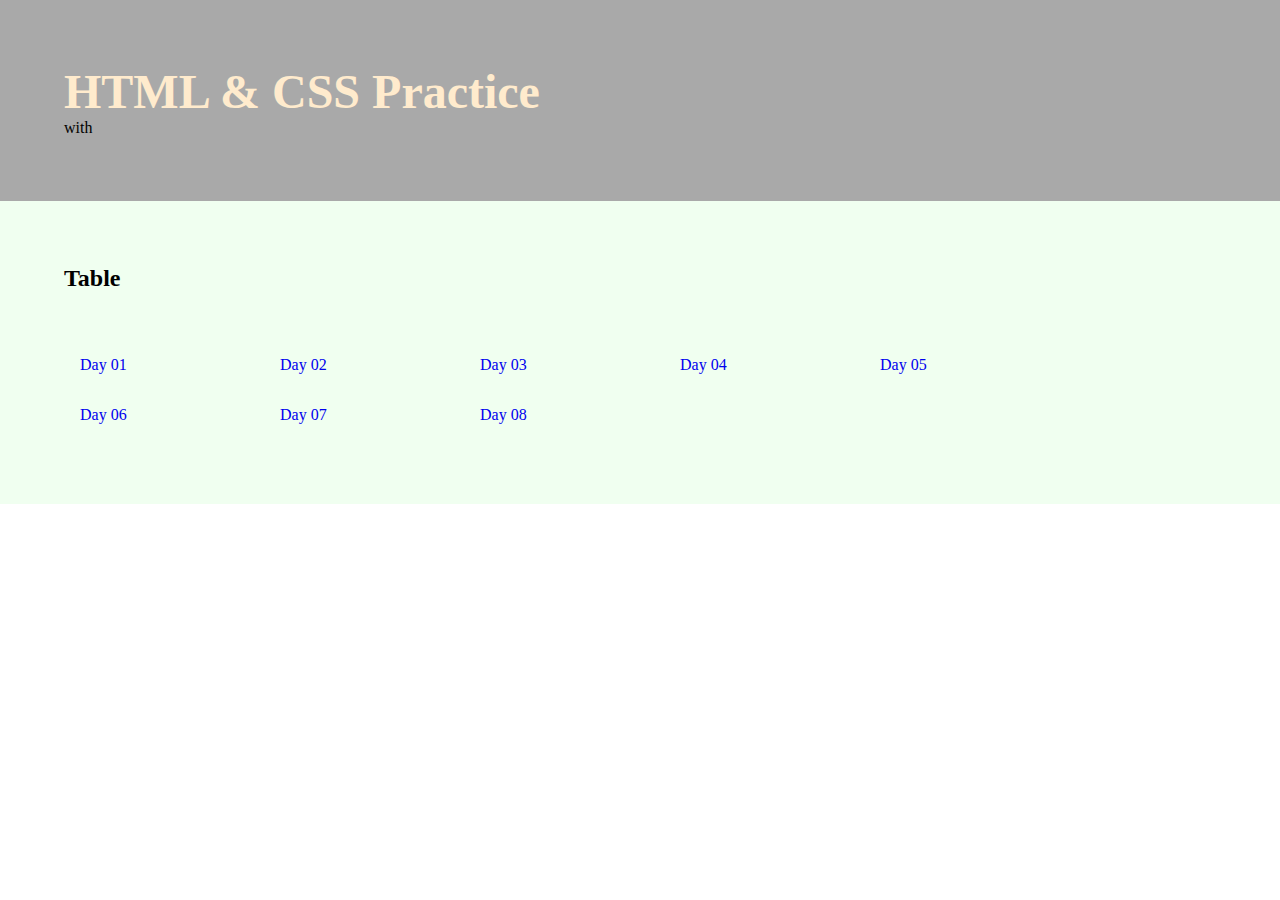
==== index.html @ b3e230f9 "initial commit" ====
<!DOCTYPE html>
<html lang="en">

<head>
    <meta charset="UTF-8">
    <meta http-equiv="X-UA-Compatible" content="IE=edge">
    <meta name="viewport" content="width=device-width, initial-scale=1.0">
    <title>HTML CSS PRACTICE</title>
    <link rel="stylesheet" href="styles.css">
</head>

<body>
    <div class="container">
        <h1 class="title">HTML &amp; CSS Practice</h1>
        <p>with <span></span></p>
    </div>
    <div class="content">
        <h2 class="sub-heading">Table</h2>
        <a href="./Day-01/index.html">Day 01</a>
        <a href="./Day-02/index.html">Day 02</a>
        <a href="./Day-03/index.html">Day 03</a>
        <a href="./Day-04/index.html">Day 04</a>
        <a href="./Day-05/index.html">Day 05</a>
        <a href="./Day-06/index.html">Day 06</a>
        <a href="./Day-07/index.html">Day 07</a>
        <a href="./Day-08/index.html">Day 08</a>
    </div>
</body>

</html>

<script src="https://ajax.googleapis.com/ajax/libs/jquery/2.0.3/jquery.min.js"></script>
<link href="https://codegena.com/assets/css/image-preview-for-link.css" rel="stylesheet">
<script type="text/javascript">
    $(function () {
        $('.content a').miniPreview({ prefetch: 'parenthover' });
    });
</script>
<script src="https://codegena.com/assets/js/image-preview-for-link.js"></script>
---- styles.css ----
* {
    box-sizing: border-box;
    margin: 0;
    padding: 0;
}
.container {
    background-color: darkgrey;
    padding: 4rem;
}
.title {
    font-size: 3rem;
    color: blanchedalmond;
}
.content {
    background-color: honeydew;
    height: 100%;
    padding: 4rem;
    display: flex;
    flex-direction: row;
    flex-wrap: wrap;
}
.sub-heading{
    padding-bottom: 3rem;
    width: 100%;
}
.content a {
    display: block;
    flex-direction: column;
    text-decoration: none;
    cursor: pointer;
    padding: 1rem;
    width: 200px;
}
.content a:hover {
    background-color: azure;
    box-shadow: 2px 2px #000;
}
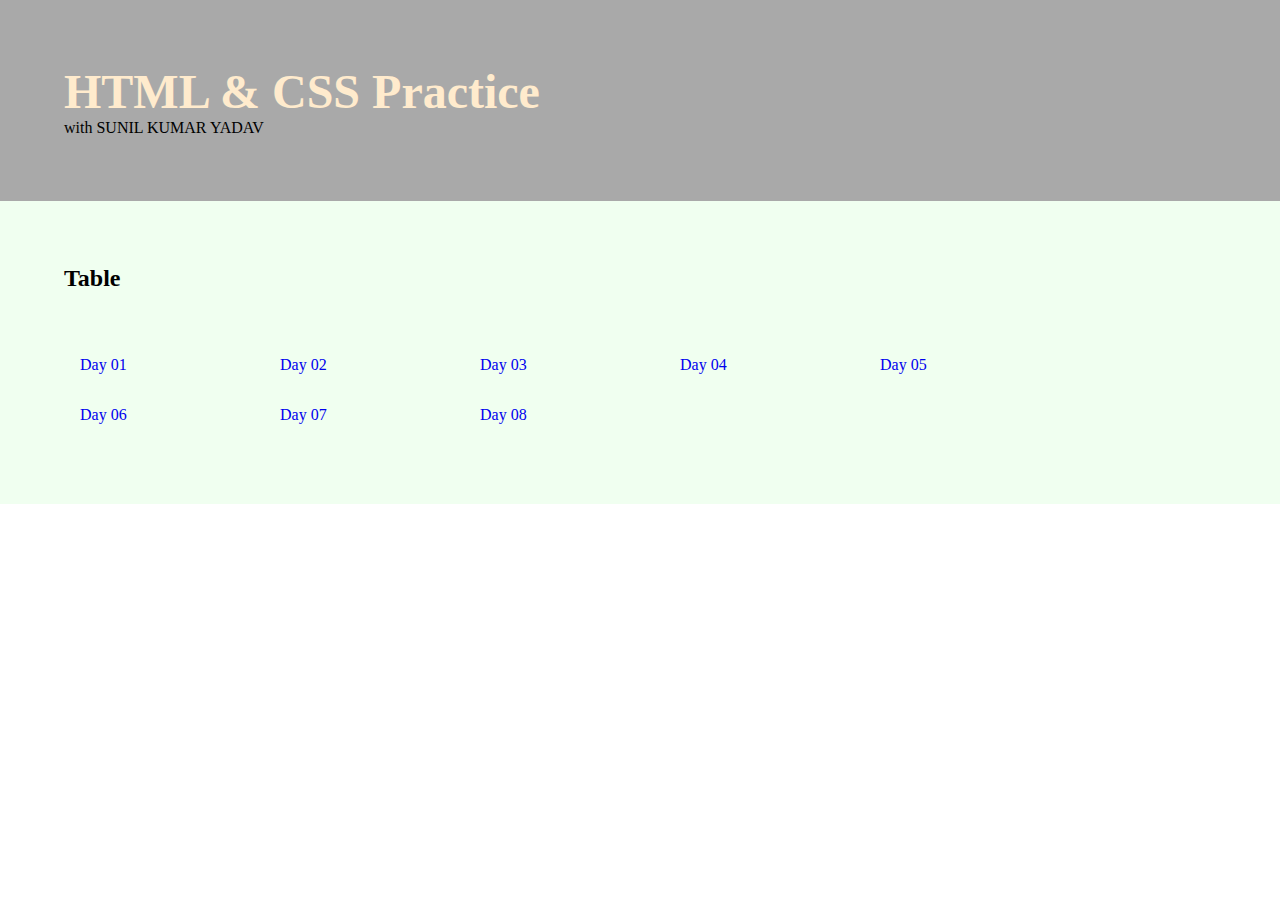
==== commit 32bbfc11: "update display" ====
--- a/index.html
+++ b/index.html
@@ -4,6 +4,10 @@
 <head>
     <meta charset="UTF-8">
     <meta http-equiv="X-UA-Compatible" content="IE=edge">
+    <meta name="description" content="This page contain POC of html-css based tricks and practices." />
+    <meta name="keywords" content="HTML, CSS, JavaScript, Practice">
+    <meta name="author" content="Sunil Kumar Yadav">
+    <meta name="application-name" content="HTML CSS, JavaScript, PRACTICE">
     <meta name="viewport" content="width=device-width, initial-scale=1.0">
     <title>HTML CSS PRACTICE</title>
     <link rel="stylesheet" href="styles.css">
@@ -12,7 +16,7 @@
 <body>
     <div class="container">
         <h1 class="title">HTML &amp; CSS Practice</h1>
-        <p>with <span></span></p>
+        <p>with <span>SUNIL KUMAR YADAV</span></p>
     </div>
     <div class="content">
         <h2 class="sub-heading">Table</h2>
--- a/styles.css
+++ b/styles.css
@@ -12,6 +12,7 @@
     color: blanchedalmond;
 }
 .content {
+    display: flex;
     background-color: honeydew;
     height: 100%;
     padding: 4rem;
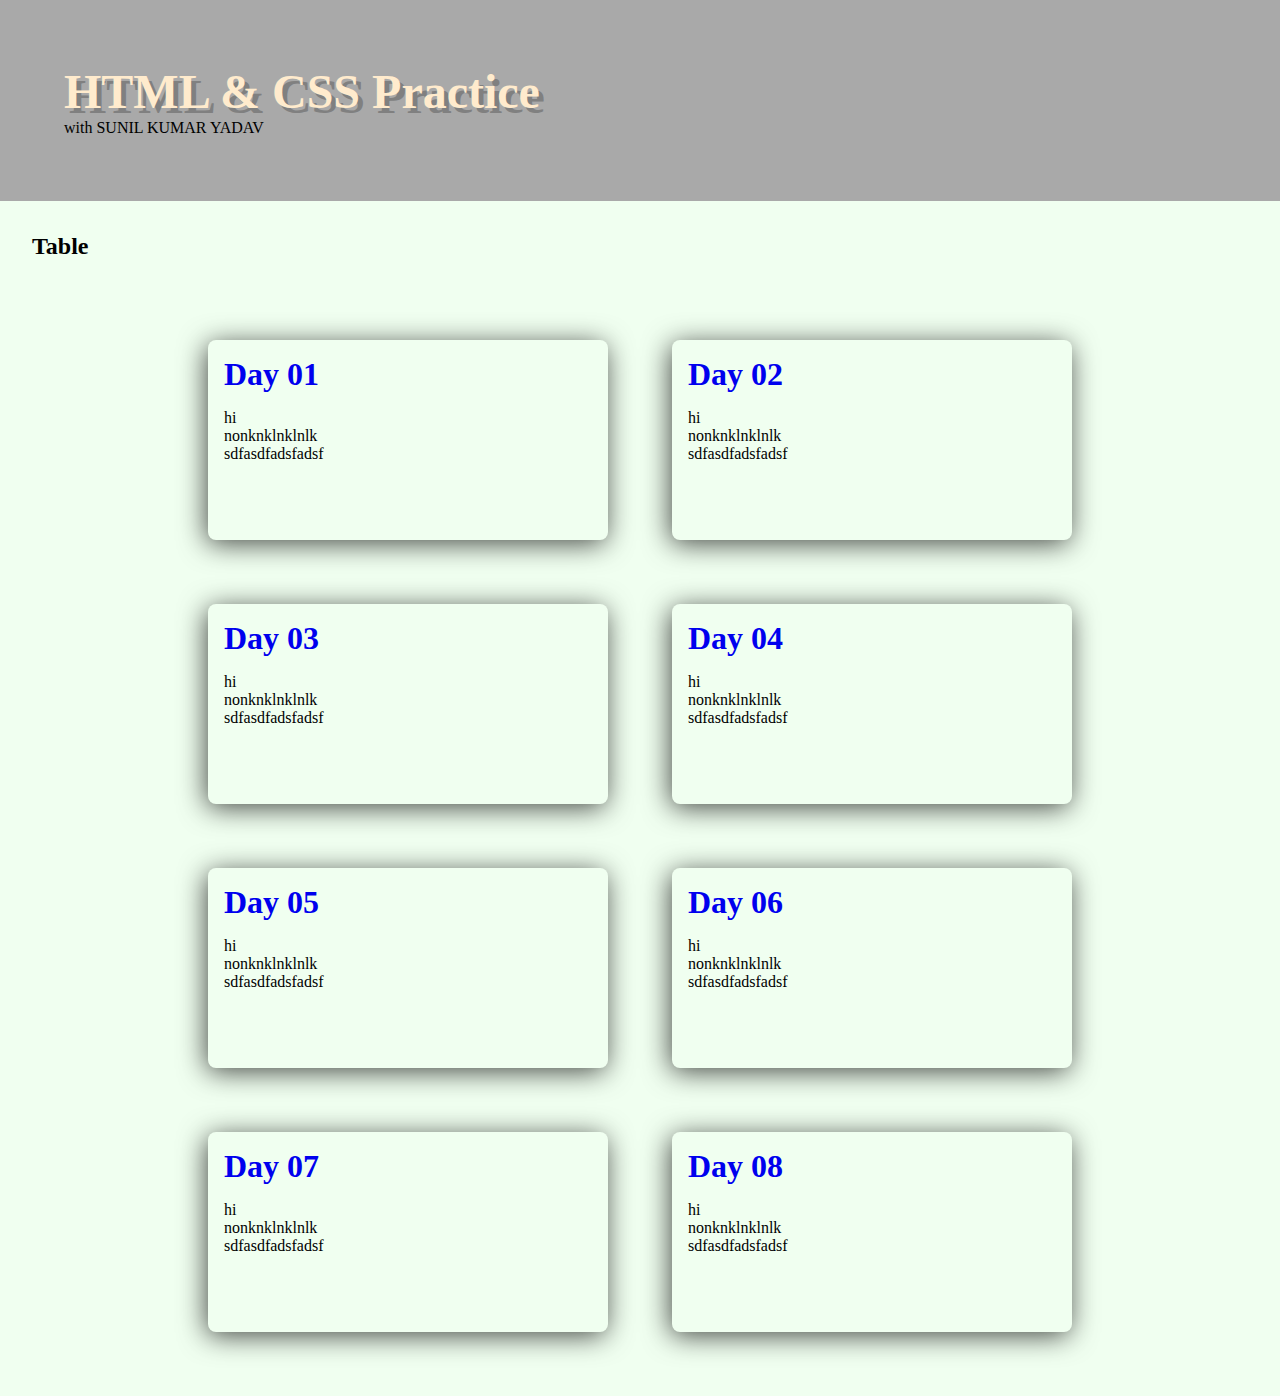
==== commit 1b91e78b: "add basic styling on main page" ====
--- a/index.html
+++ b/index.html
@@ -9,6 +9,7 @@
     <meta name="author" content="Sunil Kumar Yadav">
     <meta name="application-name" content="HTML CSS, JavaScript, PRACTICE">
     <meta name="viewport" content="width=device-width, initial-scale=1.0">
+    <link rel="shortcut icon" href="./favicon.ico" type="image/x-icon">
     <title>HTML CSS PRACTICE</title>
     <link rel="stylesheet" href="styles.css">
 </head>
@@ -20,14 +21,70 @@
     </div>
     <div class="content">
         <h2 class="sub-heading">Table</h2>
-        <a href="./Day-01/index.html">Day 01</a>
-        <a href="./Day-02/index.html">Day 02</a>
-        <a href="./Day-03/index.html">Day 03</a>
-        <a href="./Day-04/index.html">Day 04</a>
-        <a href="./Day-05/index.html">Day 05</a>
-        <a href="./Day-06/index.html">Day 06</a>
-        <a href="./Day-07/index.html">Day 07</a>
-        <a href="./Day-08/index.html">Day 08</a>
+        <div class="card">
+            <a href="./Day-01/index.html">Day 01</a>
+            <div class="discription">
+                <p class="tast-title">hi</p>
+                <p class="tast-description">nonknklnklnlk</p>
+                <p class="task-learning">sdfasdfadsfadsf</p>
+            </div>
+        </div>
+        <div class="card">
+            <a href="./Day-02/index.html">Day 02</a>
+            <div class="discription">
+                <p class="tast-title">hi</p>
+                <p class="tast-description">nonknklnklnlk</p>
+                <p class="task-learning">sdfasdfadsfadsf</p>
+            </div>
+        </div>
+        <div class="card">
+            <a href="./Day-03/index.html">Day 03</a>
+            <div class="discription">
+                <p class="tast-title">hi</p>
+                <p class="tast-description">nonknklnklnlk</p>
+                <p class="task-learning">sdfasdfadsfadsf</p>
+            </div>
+        </div>
+        <div class="card">
+            <a href="./Day-04/index.html">Day 04</a>
+            <div class="discription">
+                <p class="tast-title">hi</p>
+                <p class="tast-description">nonknklnklnlk</p>
+                <p class="task-learning">sdfasdfadsfadsf</p>
+            </div>
+        </div>
+        <div class="card">
+            <a href="./Day-05/index.html">Day 05</a>
+            <div class="discription">
+                <p class="tast-title">hi</p>
+                <p class="tast-description">nonknklnklnlk</p>
+                <p class="task-learning">sdfasdfadsfadsf</p>
+            </div>
+        </div>
+        <div class="card">
+            <a href="./Day-06/index.html">Day 06</a>
+            <div class="discription">
+                <p class="tast-title">hi</p>
+                <p class="tast-description">nonknklnklnlk</p>
+                <p class="task-learning">sdfasdfadsfadsf</p>
+            </div>
+        </div>
+        <div class="card">
+            <a href="./Day-07/index.html">Day 07</a>
+            <div class="discription">
+                <p class="tast-title">hi</p>
+                <p class="tast-description">nonknklnklnlk</p>
+                <p class="task-learning">sdfasdfadsfadsf</p>
+            </div>
+        </div>
+        <div class="card">
+            <a href="./Day-08/index.html">Day 08</a>
+            <div class="discription">
+                <p class="tast-title">hi</p>
+                <p class="tast-description">nonknklnklnlk</p>
+                <p class="task-learning">sdfasdfadsfadsf</p>
+            </div>
+        </div>
     </div>
 </body>
 
--- a/styles.css
+++ b/styles.css
@@ -7,6 +7,14 @@
     background-color: darkgrey;
     padding: 4rem;
 }
+.container h1 {
+    text-shadow: 5px 5px grey;
+    transition: all .5s;
+}
+.container h1:hover{
+    text-shadow: none;
+    transition: all .5s;
+}
 .title {
     font-size: 3rem;
     color: blanchedalmond;
@@ -15,10 +23,12 @@
     display: flex;
     background-color: honeydew;
     height: 100%;
-    padding: 4rem;
+    padding: 2rem;
     display: flex;
     flex-direction: row;
     flex-wrap: wrap;
+    justify-content: center;
+    align-items: center;
 }
 .sub-heading{
     padding-bottom: 3rem;
@@ -29,10 +39,26 @@
     flex-direction: column;
     text-decoration: none;
     cursor: pointer;
-    padding: 1rem;
+    padding: 0 0 1rem 0;
     width: 200px;
+    font-size: 2rem;
+    font-weight: bold;
 }
 .content a:hover {
     background-color: azure;
     box-shadow: 2px 2px #000;
+}
+.card {
+    width: 400px;
+    height: 200px;
+    box-shadow: -2px 4px 28px -1px rgba(0,0,0,0.75);
+    padding: 1rem;
+    margin: 2rem;
+    border-radius: .5rem;
+    transition: all .5s;
+}
+.card:hover {
+    box-shadow: none;
+    border: 1px solid black;
+    transition: all .5s;
 }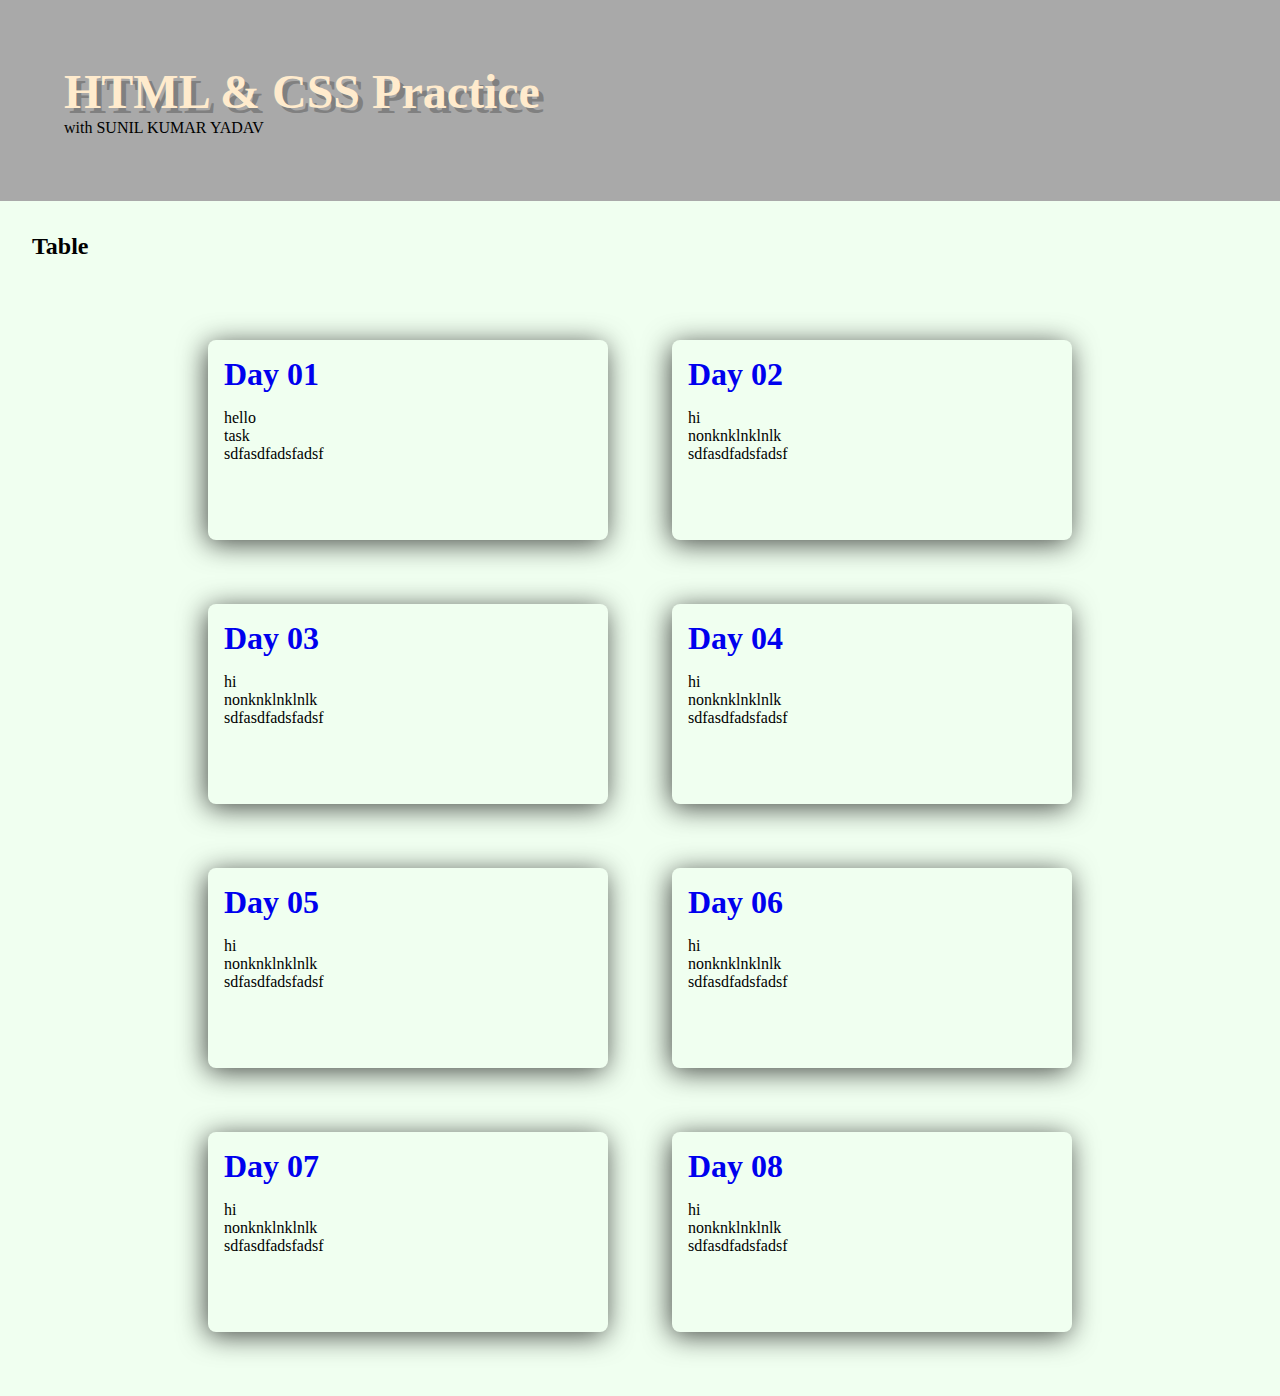
==== commit 226d1f08: "update" ====
--- a/index.html
+++ b/index.html
@@ -24,8 +24,8 @@
         <div class="card">
             <a href="./Day-01/index.html">Day 01</a>
             <div class="discription">
-                <p class="tast-title">hi</p>
-                <p class="tast-description">nonknklnklnlk</p>
+                <p class="tast-title">hello</p>
+                <p class="tast-description">task</p>
                 <p class="task-learning">sdfasdfadsfadsf</p>
             </div>
         </div>
